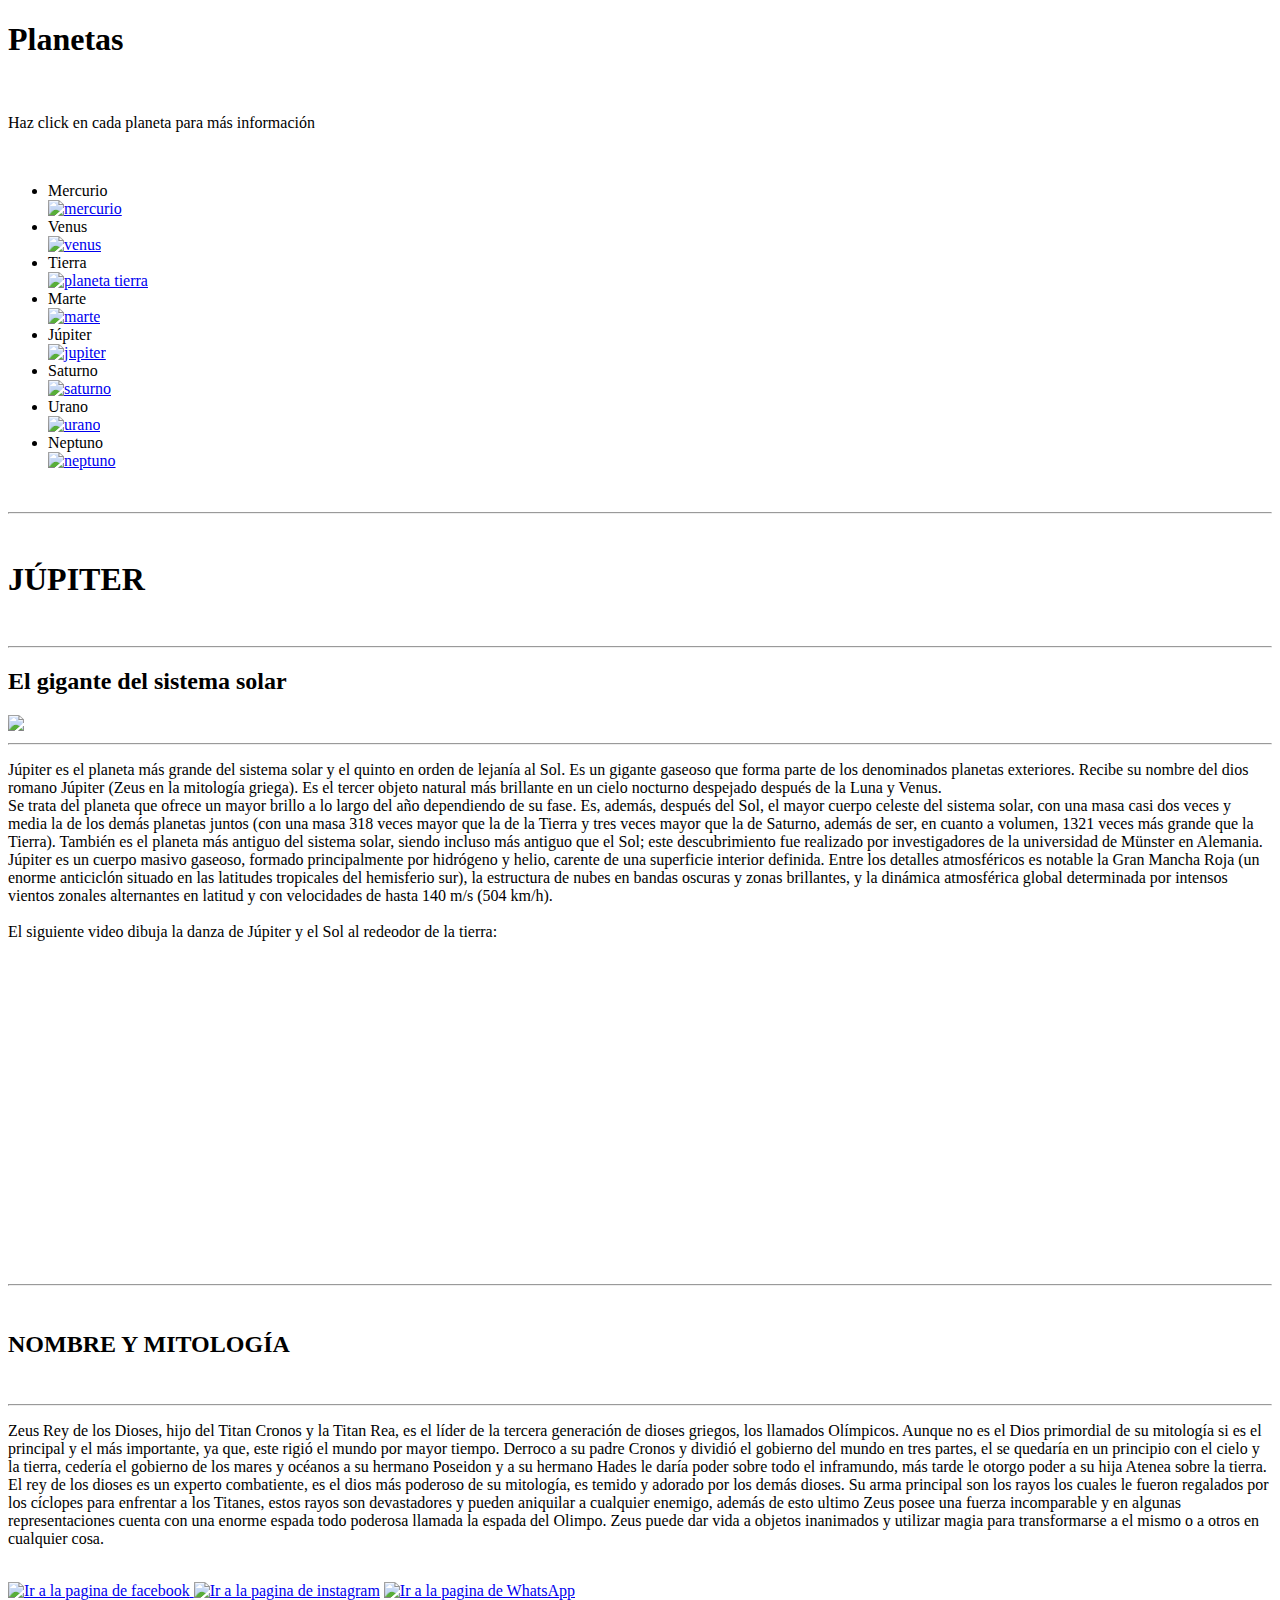
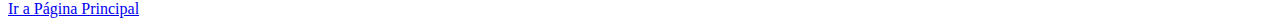
==== jupiter.html @ 4316bddc "Primer Commit" ====
<!DOCTYPE html>
<html lang="es">
<head>
    <meta charset="UTF-8">
    <meta http-equiv="X-UA-Compatible" content="IE=edge">
    <meta name="viewport" content="width=device-width, initial-scale=1.0">
    <link rel="stylesheet" href="css/Estilo.css">
    <link rel="preconnect" href="https://fonts.googleapis.com">
<link rel="preconnect" href="https://fonts.gstatic.com" crossorigin>
<link href="https://fonts.googleapis.com/css2?family=Aclonica&family=Handlee&display=swap" rel="stylesheet">
    <title>Júpiter</title>
</head>
<body>
    <nav id="navegacion">
            
        <h1>Planetas</h1>
        <br>
        <p>Haz click en cada planeta para más información</p> <br>
        <ul id="lista_planetas">
            <!-- target blank me abre una nueva ventana -->
            <li>Mercurio </li>
            <a href="mercurio.html" target="_blank"><img class="planeta" src="imgs/Mercure.webp" alt="mercurio" ></a>    
            <li>Venus</li>
            <a href="venus.html" target="_blank"><img src="imgs/venus.png" alt="venus" class="planeta"></a>
            <li>Tierra</li>
            <a href="tierra.html" target="_blank"><img src="imgs/earth.png" alt="planeta tierra" class="planeta"></a>
            <li>Marte</li>
            <a href="marte.html" target="_blank"><img src="imgs/marte.png" alt="marte" class="planeta"></a>
            <li>Júpiter</li>
            <a href="jupiter.html" target="_blank"><img src="imgs/Jupiter.png" alt="jupiter" class="planeta" id="jupiter"></a>
            <li>Saturno</li>
            <a href="saturno.html" target="_blank"><img src="imgs/Saturn_from_Hubble.png" alt="saturno" class="planeta" id="saturno"></a>
            <li>Urano</li>
            <a href="urano.html" target="_blank"><img src="imgs/Uranus2.png" alt="urano" class="planeta"></a>
            <li>Neptuno</li>
            <a href="neptuno.html" target="_blank"><img src="imgs/Neptune_cutout.png" alt="neptuno" class="planeta"></a>

        </ul>
        <br>

    </nav>

    <main class="contenidos">
		<hr>
        <br><h1>JÚPITER</h1><br>
		<hr>
        <h2>El gigante del sistema solar</h2>
        <img class="planeta_en_pag" src="imgs/Jupiter.png">
        <hr>
        
		<p class="info_planetas">
			Júpiter es el planeta más grande del sistema solar y el quinto en orden de 
            lejanía al Sol. Es un gigante gaseoso que forma parte de los denominados 
            planetas exteriores. Recibe su nombre del dios romano Júpiter (Zeus en la mitología griega). 
            Es el tercer objeto natural más brillante en un cielo nocturno despejado después de la Luna y Venus.
            <br>
            Se trata del planeta que ofrece un mayor brillo a lo largo del año dependiendo de su fase. Es, 
            además, después del Sol, el mayor cuerpo celeste del sistema solar, con una masa casi dos veces 
            y media la de los demás planetas juntos (con una masa 318 veces mayor que la de la Tierra y tres 
            veces mayor que la de Saturno, además de ser, en cuanto a volumen, 1321 veces más grande que 
            la Tierra). También es el planeta más antiguo del sistema solar, siendo incluso más antiguo que 
            el Sol; este descubrimiento fue realizado por investigadores de la universidad de Münster 
            en Alemania.
            <br>
            Júpiter es un cuerpo masivo gaseoso, formado principalmente por hidrógeno y helio, 
            carente de una superficie interior definida. Entre los detalles atmosféricos es notable 
            la Gran Mancha Roja (un enorme anticiclón situado en las latitudes tropicales del hemisferio 
            sur), la estructura de nubes en bandas oscuras y zonas brillantes, y la dinámica atmosférica 
            global determinada por intensos vientos zonales alternantes en latitud y con velocidades de 
            hasta 140 m/s (504 km/h).
            <br>
            <br>
            El siguiente video dibuja la danza de Júpiter y el Sol al redeodor de la tierra:
		</p>
        <iframe class="planet_videos" width="560" height="315" src="https://www.youtube.com/embed/FKmgCcAyj5s" title="YouTube video player" frameborder="0" allow="accelerometer; autoplay; clipboard-write; encrypted-media; gyroscope; picture-in-picture" allowfullscreen></iframe>	
        <hr><br><h2>NOMBRE Y MITOLOGÍA</h2><br><hr>
        <p class="info_planetas">
            Zeus Rey de los Dioses, hijo del Titan Cronos y la Titan Rea, es el líder de la tercera 
            generación de dioses griegos, los llamados Olímpicos.
            Aunque no es el Dios primordial de su mitología si es el principal y el más importante, 
            ya que, este rigió el mundo por mayor tiempo. Derroco a su padre Cronos y dividió el 
            gobierno del mundo en tres partes, el se quedaría en un principio con el cielo y la tierra, 
            cedería el gobierno de los mares y océanos a su hermano Poseidon y a su hermano Hades le 
            daría poder sobre todo el inframundo, más tarde le otorgo poder a su hija Atenea sobre la tierra.
            <br>
            El rey de los dioses es un experto combatiente, es el dios más poderoso de su mitología, es 
            temido y adorado por los demás dioses. Su arma principal son los rayos los cuales le fueron 
            regalados por los cíclopes para enfrentar a los Titanes, estos rayos son devastadores y 
            pueden aniquilar a cualquier enemigo, además de esto ultimo Zeus posee una fuerza incomparable 
            y en algunas representaciones cuenta con una enorme espada todo poderosa llamada la espada 
            del Olimpo. Zeus puede dar vida a objetos inanimados y utilizar magia para transformarse a 
            el mismo o a otros en cualquier cosa.
        </p>
        <img class="imgs_dioses" src="imgs/zeus.jpg" alt="" width="600">
    </main>

    <section id="redes">
        <nav>
            <a href="https://www.facebook.com/"><img src="imgs\Facebook_f_logo_(2019).png.svg" alt="Ir a la pagina de facebook" class="social_media"> </a>
            <a href="https://www.instagram.com/"><img src="imgs\instagram.png" alt="Ir a la pagina de instagram" class="social_media"></a>
            <a  href="https://www.web.whatsapp.com/"><img src="imgs\WhatsApp.svg.png" alt="Ir a la pagina de WhatsApp" class="social_media"></a>
        </nav>
    </section>

    <section>
		<a class= "volver_index" href="index.html">Ir a Página Principal</a>
	</section>
</body>
</html>
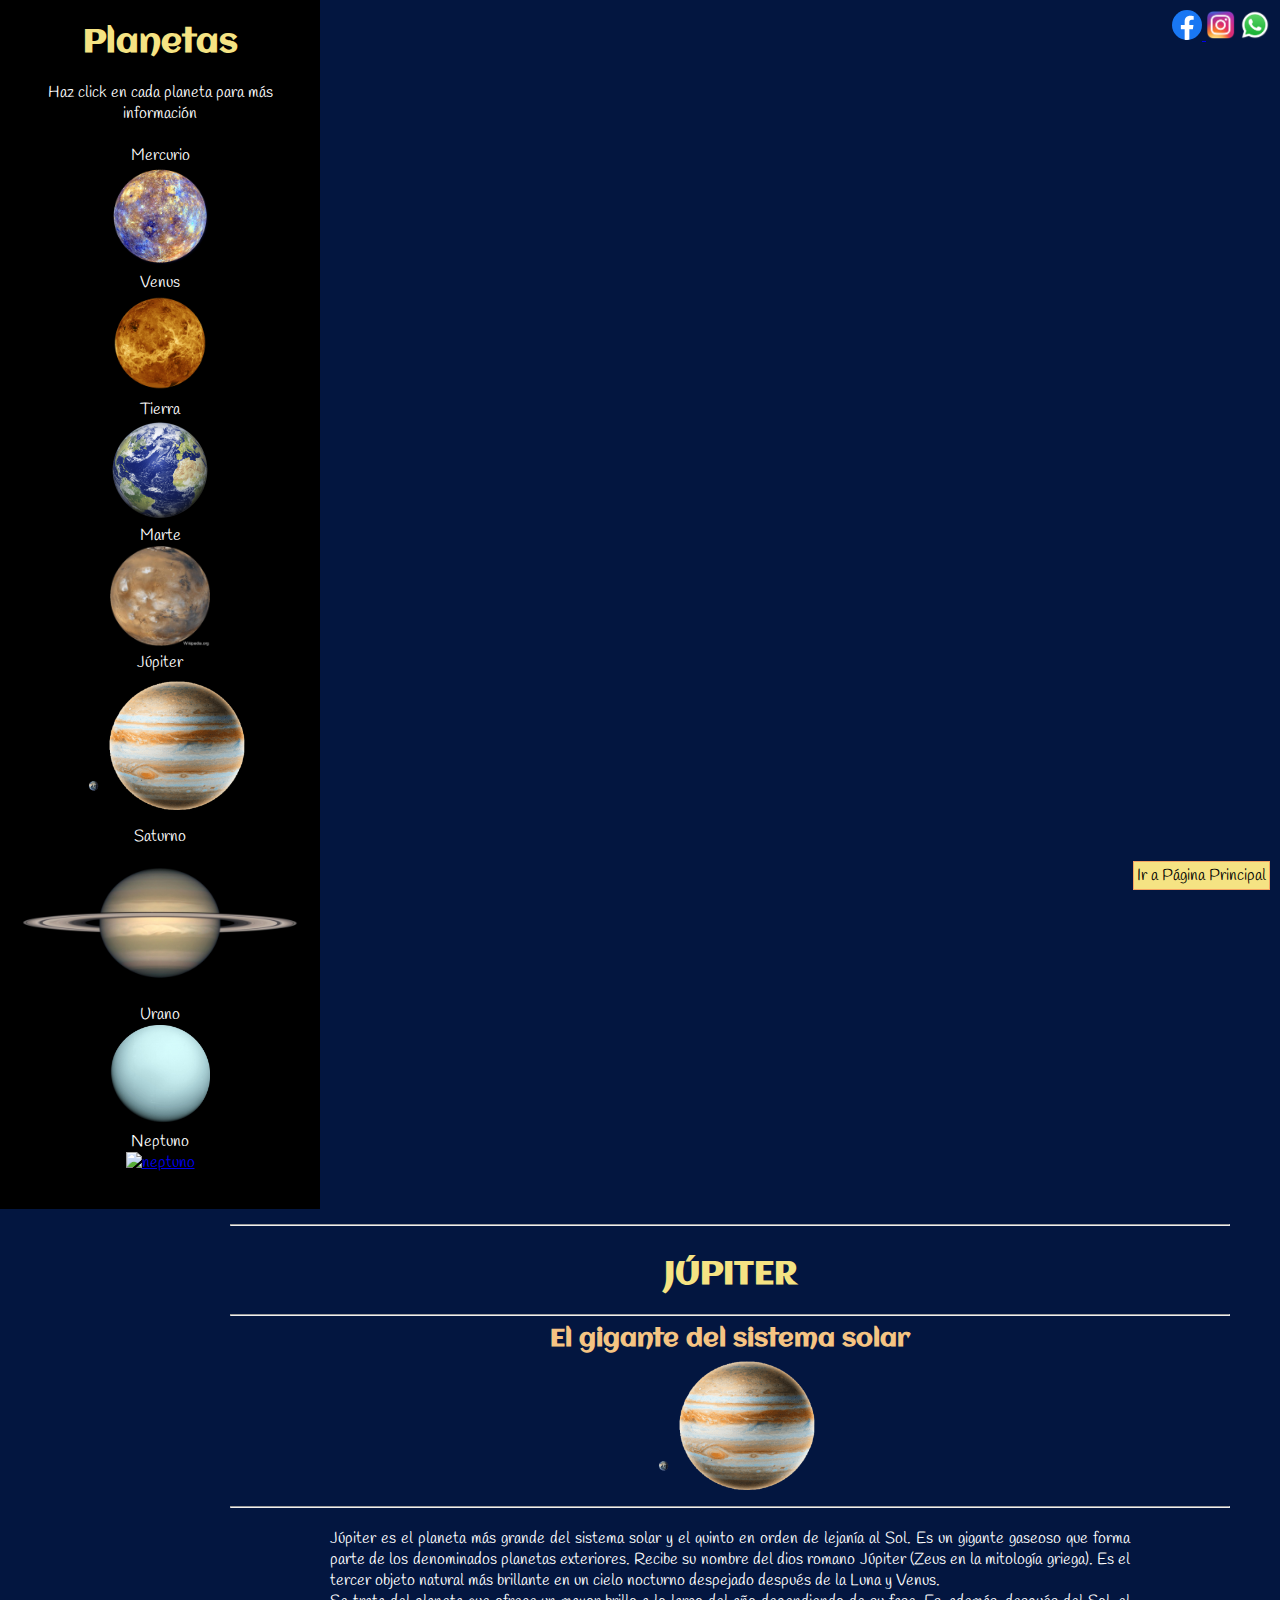
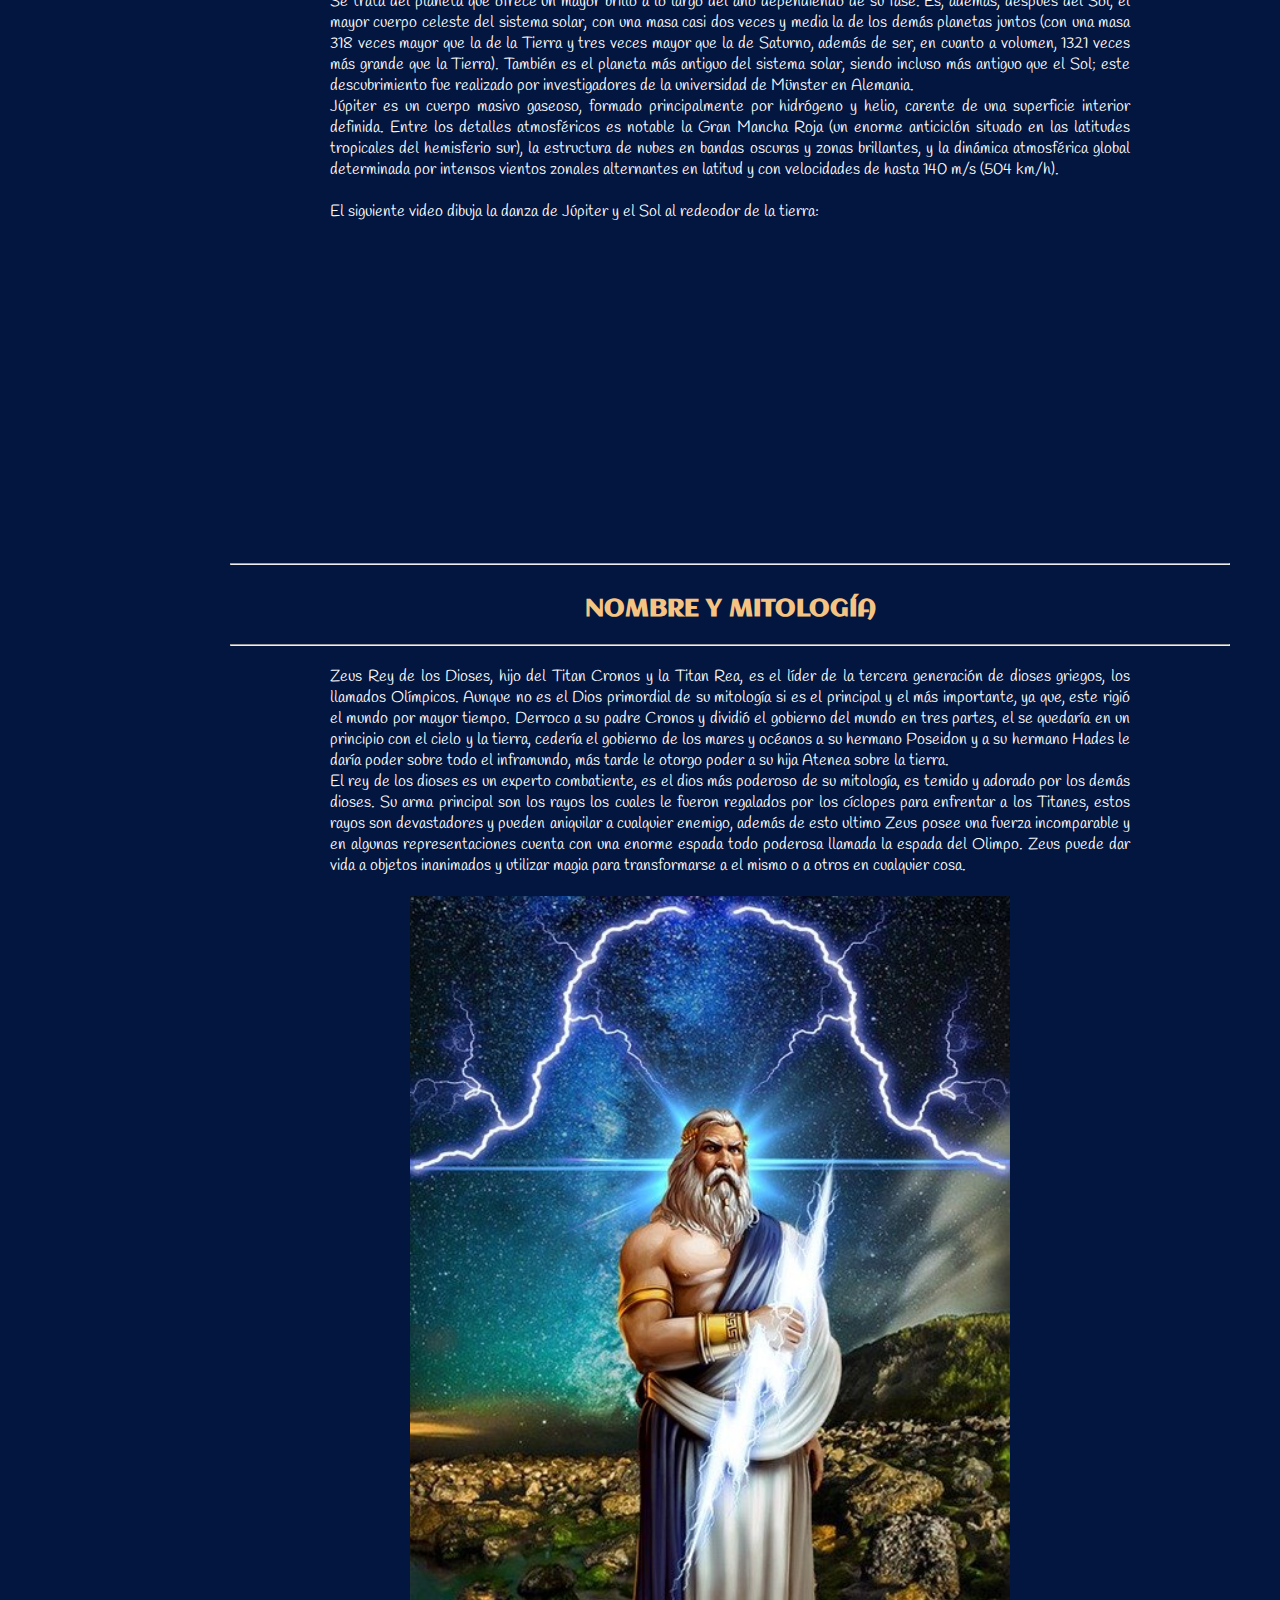
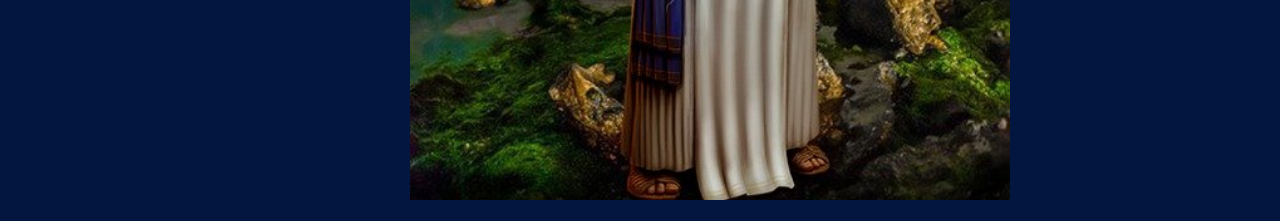
==== commit fe82e99c: "Update jupiter.html" ====
--- a/jupiter.html
+++ b/jupiter.html
@@ -45,7 +45,7 @@
         <br><h1>JÚPITER</h1><br>
 		<hr>
         <h2>El gigante del sistema solar</h2>
-        <img class="planeta_en_pag" src="imgs/Jupiter.png">
+        <img class="planeta_en_pag" src="imgs/Jupiter.png" alt="Planeta Júpiter">
         <hr>
         
 		<p class="info_planetas">
--- a/css/Estilo.css
+++ b/css/Estilo.css
@@ -0,0 +1,127 @@
+*{
+    padding: 0;
+    margin: 0;
+}
+
+body {
+    font-family: 'Handlee', cursive;
+    background: #031640;
+    color: white;
+    text-align: justify;
+}
+h1{
+    color: #F5E383;
+    text-align: center;
+    font-family: 'Aclonica', sans-serif;
+    margin-top: 10px;
+}
+h2{
+    color: #f5c483;
+    text-align: center;
+    font-family: 'Aclonica', sans-serif;
+    margin-top: 10px;
+}
+
+#navegacion{
+    background-color: black;
+    width: 300px;
+    float: left;
+    padding: 15px 10px 15px 10px;
+    text-align: center;
+}
+#lista_planetas{
+    list-style-type: none;
+}
+.planeta{
+    width: 100px;
+}
+#jupiter{
+    width: 200px;
+}
+#saturno{
+    width: 300px;
+}
+
+.planeta_en_pag{
+    width: 200px;
+    text-align: center;
+    left: 50%;
+    margin-left: 400px;
+}
+
+#cont_planetas{
+    width: 80%;
+}
+
+.contenidos{
+    width: 1000px;
+    float: right;
+    padding: 15px 50px 15px 10px;
+    margin: auto;
+}
+
+#solar_syst{
+    width: 85%;
+}
+
+.social_media{
+    width: 30px;
+}
+
+#redes{
+    position: fixed;
+    margin-top: 10px;
+    margin-right: 10px;
+    top: 0px;
+    right: 0px;
+    text-align: center;
+    
+}
+
+#video_uni{
+    width: 90%; 
+}
+
+
+.info_planetas{
+    width: 80%;
+    /*background-color: cornflowerblue;*/
+    margin: 0 auto;
+    margin-top: 20px;
+    margin-bottom: 20px;
+}
+
+.planet_videos{
+    margin-left: 250px;
+}
+
+.imgs_dioses{
+    margin-left: 180px;
+}
+
+/*estoy poniendo el link que parezca botón */
+.volver_index{
+    position: fixed;
+    bottom: 0;
+    right: 0%;
+    margin-bottom: 10px;
+    margin-right: 10px;
+    text-decoration: none;
+    color: black;
+    border: 1px solid sandybrown;
+    background-color: #F5E383;
+    padding: 3px;
+}
+
+/*Esto es para darle enfasis al pasar el cursor */
+.volver_index:hover{
+    background-color: black;
+    color:#F5E383;
+}
+
+/*Esto es con el click sostenido cambia de color */
+.volver_index:active{
+    background-color: aquamarine;
+    color: black;
+
+}
